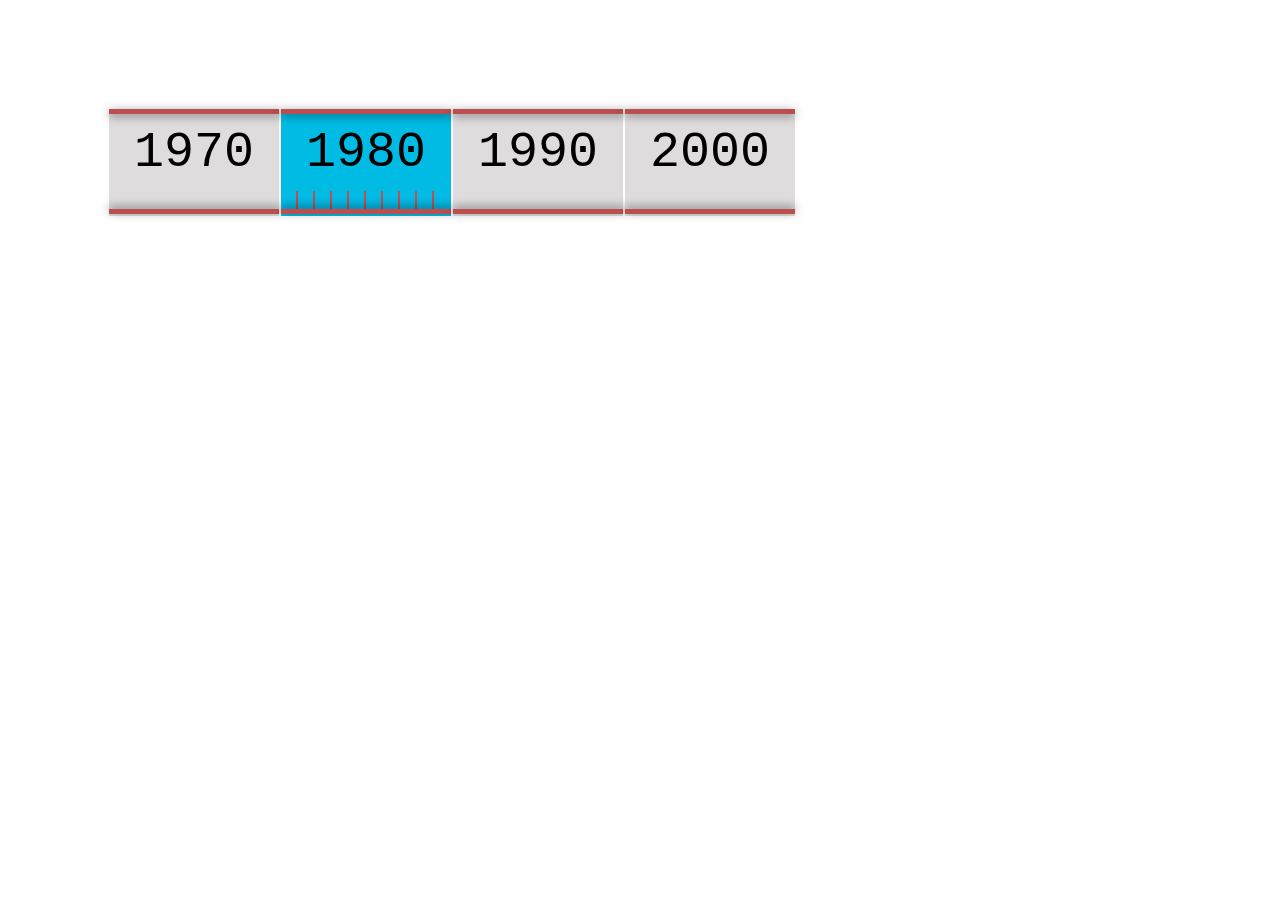
==== html/decade-ruler/decade-ruler.html @ 003e4414 "first version 'almost' pure css" ====
<!DOCTYPE html>
<html>
  <head>
    <title>Decade Ruler</title>
    <link rel="stylesheet" href="decade-ruler.css">
   </head>
  <body>
<table cellspacing="0">
  <tr>
    <td>
      <div class="decade-button">
        <div class="decade-btn-border"></div>
        <div class="decade-button-text">1970</div>
        <div class="decade-btn-ruler"></div>
        <div class="decade-btn-border-bottom"></div>
      </div>
    </td>
    <td>
      <div class="decade-button-selected">
        <div class="decade-btn-border"></div>
        <div class="decade-button-text">1980</div>
        <div class="decade-btn-ruler-selected"></div>
      <div class="decade-btn-border-bottom"></div>
    </td>
    <td>
      <div class="decade-button">
        <div class="decade-btn-border"></div>
        <div class="decade-button-text">1990</div>
        <div class="decade-btn-ruler"></div>
      <div class="decade-btn-border-bottom"></div>
    </td>
    <td>
      <div class="decade-button">
        <div class="decade-btn-border"></div>
        <div class="decade-button-text">2000</div>
        <div class="decade-btn-ruler"></div>
      <div class="decade-btn-border-bottom"></div>
    </td>
</tr>
</table>
</div>
  </body>
</html>
---- html/decade-ruler/decade-ruler.css ----
body {
  font-family: 'Lucida Grande', 'Helvetica Neue', Helvetica, Arial, sans-serif;
  padding: 100px;
  font-size: 13px;
}

table {
  border-collapse: collapse;
  border-spacing: 0;
}

.decade-button {
  background: #dfdcdd;  
  width: 170px;
  height: 107px;
}

.decade-button-selected {
  background: #00BBE4;  
  width: 170px;
  height: 107px;
}

.decade-button-text {
  padding: 10px;
  text-align: center;
  vertical-align: center;
  font-family: Rockwell, "Courier New", Courier, Georgia,
                 Times, "Times New Roman", serif;
  font-size: 50px;
}

.decade-btn-border {
  background: #BB4F50;
  width: 170px;
  height: 5px;
  -webkit-box-shadow: 0px 2px 10px rgba(0, 0, 0, 0.50);
  -moz-box-shadow:    0px 2px 10px rgba(0, 0, 0, 0.50);
  box-shadow:         0px 2px 10px rgba(0, 0, 0, 0.50);
}

.decade-btn-border-bottom {
  background: #BB4F50;
  width: 170px;
  height: 5px;
  -webkit-box-shadow: 0px -2px 10px rgba(0, 0, 0, 0.50);
  -moz-box-shadow:    0px -2px 10px rgba(0, 0, 0, 0.50);
  box-shadow:         0px -2px 10px rgba(0, 0, 0, 0.50);
}

.decade-btn-ruler {
  background-image:url(line.png);
  vertical-align:text-bottom;
  width: 168px;
  height: 18px;
  background-repeat:repeat-x;
}

.decade-btn-ruler-selected {
  background-image: url(line-selected.png);
  vertical-align:text-bottom;
  width: 168px;
  height: 18px;
  background-repeat:repeat-x;
}

.decade-btn-ruler-line {
  background: linear-gradient(left, #dfdcdd 50%, #BB4F50 50%);
  background: -webkit-gradient(left, #dfdcdd 50%, #BB4F50 50%);
  width: 10px;
  height: 18px;
  float: right;
}


.decade-button-text {
  padding: 10px;
  text-align: center;
  vertical-align: center;
  font-family: Rockwell, "Courier New", Courier, Georgia,
                 Times, "Times New Roman", serif;
  font-size: 50px;
}

.decade-btn-border {
  background: #BB4F50;
  width: 170px;
  height: 5px;
  -webkit-box-shadow: 0px 2px 10px rgba(0, 0, 0, 0.50);
  -moz-box-shadow:    0px 2px 10px rgba(0, 0, 0, 0.50);
  box-shadow:         0px 2px 10px rgba(0, 0, 0, 0.50);
}

.decade-btn-border-bottom {
  background: #BB4F50;
  width: 170px;
  height: 5px;
  -webkit-box-shadow: 0px -2px 10px rgba(0, 0, 0, 0.50);
  -moz-box-shadow:    0px -2px 10px rgba(0, 0, 0, 0.50);
  box-shadow:         0px -2px 10px rgba(0, 0, 0, 0.50);
}

.decade-btn-ruler {
  background-image: url(https://dl.dropboxusercontent.com/u/2797542/reminiscens/line-24.png);
  vertical-align:text-bottom;
  width: 168px;
  height: 18px;
  background-repeat:repeat-x;
}

.decade-btn-ruler-line {
  background: linear-gradient(left, #dfdcdd 50%, #BB4F50 50%);
  background: -webkit-gradient(left, #dfdcdd 50%, #BB4F50 50%);
  width: 10px;
  height: 18px;
  float: right;
}
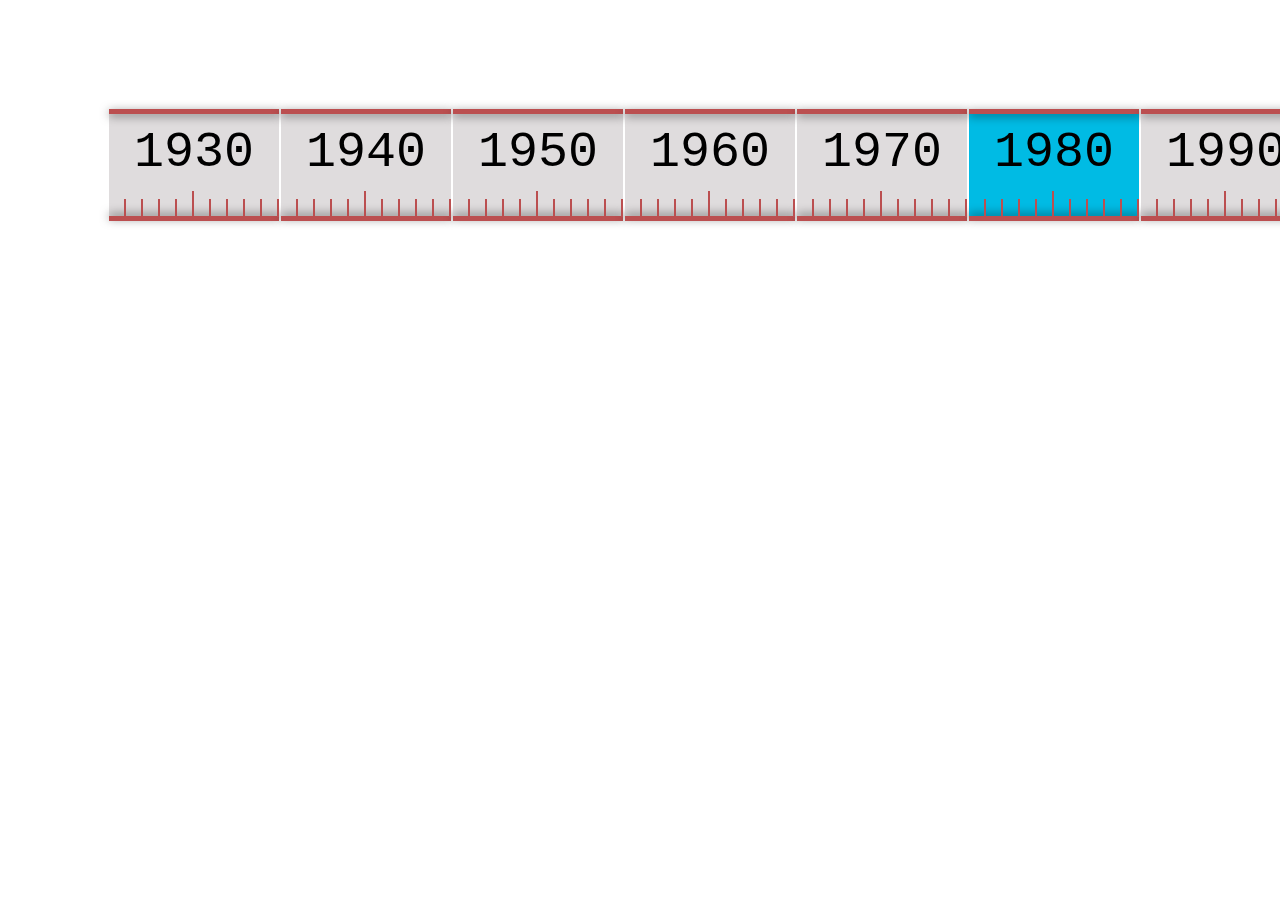
==== commit a6ba673c: "now purely css, although not optimal yet, need reutilization" ====
--- a/html/decade-ruler/decade-ruler.html
+++ b/html/decade-ruler/decade-ruler.html
@@ -10,8 +10,81 @@
     <td>
       <div class="decade-button">
         <div class="decade-btn-border"></div>
+        <div class="decade-button-text">1930</div>
+        <div class="decade-btn-ruler-line1"></div>
+        <div class="decade-btn-ruler-line2"></div>
+        <div class="decade-btn-ruler-line3"></div>
+        <div class="decade-btn-ruler-line4"></div>
+        <div class="decade-btn-ruler-line5"></div>
+        <div class="decade-btn-ruler-line6"></div>
+        <div class="decade-btn-ruler-line7"></div>
+        <div class="decade-btn-ruler-line8"></div>
+        <div class="decade-btn-ruler-line9"></div>
+        <div class="decade-btn-ruler-line10"></div>
+      <div class="decade-btn-border-bottom"></div>
+    </td>
+    <td>
+      <div class="decade-button">
+        <div class="decade-btn-border"></div>
+        <div class="decade-button-text">1940</div>
+        <div class="decade-btn-ruler-line1"></div>
+        <div class="decade-btn-ruler-line2"></div>
+        <div class="decade-btn-ruler-line3"></div>
+        <div class="decade-btn-ruler-line4"></div>
+        <div class="decade-btn-ruler-line5"></div>
+        <div class="decade-btn-ruler-line6"></div>
+        <div class="decade-btn-ruler-line7"></div>
+        <div class="decade-btn-ruler-line8"></div>
+        <div class="decade-btn-ruler-line9"></div>
+        <div class="decade-btn-ruler-line10"></div>
+      <div class="decade-btn-border-bottom"></div>
+    </td>
+    <td>
+      <div class="decade-button">
+        <div class="decade-btn-border"></div>
+        <div class="decade-button-text">1950</div>
+        <div class="decade-btn-ruler-line1"></div>
+        <div class="decade-btn-ruler-line2"></div>
+        <div class="decade-btn-ruler-line3"></div>
+        <div class="decade-btn-ruler-line4"></div>
+        <div class="decade-btn-ruler-line5"></div>
+        <div class="decade-btn-ruler-line6"></div>
+        <div class="decade-btn-ruler-line7"></div>
+        <div class="decade-btn-ruler-line8"></div>
+        <div class="decade-btn-ruler-line9"></div>
+        <div class="decade-btn-ruler-line10"></div>
+      <div class="decade-btn-border-bottom"></div>
+    </td>
+    <td>
+      <div class="decade-button">
+        <div class="decade-btn-border"></div>
+        <div class="decade-button-text">1960</div>
+        <div class="decade-btn-ruler-line1"></div>
+        <div class="decade-btn-ruler-line2"></div>
+        <div class="decade-btn-ruler-line3"></div>
+        <div class="decade-btn-ruler-line4"></div>
+        <div class="decade-btn-ruler-line5"></div>
+        <div class="decade-btn-ruler-line6"></div>
+        <div class="decade-btn-ruler-line7"></div>
+        <div class="decade-btn-ruler-line8"></div>
+        <div class="decade-btn-ruler-line9"></div>
+        <div class="decade-btn-ruler-line10"></div>
+      <div class="decade-btn-border-bottom"></div>
+    </td>
+    <td>
+      <div class="decade-button">
+        <div class="decade-btn-border"></div>
         <div class="decade-button-text">1970</div>
-        <div class="decade-btn-ruler"></div>
+        <div class="decade-btn-ruler-line1"></div>
+        <div class="decade-btn-ruler-line2"></div>
+        <div class="decade-btn-ruler-line3"></div>
+        <div class="decade-btn-ruler-line4"></div>
+        <div class="decade-btn-ruler-line5"></div>
+        <div class="decade-btn-ruler-line6"></div>
+        <div class="decade-btn-ruler-line7"></div>
+        <div class="decade-btn-ruler-line8"></div>
+        <div class="decade-btn-ruler-line9"></div>
+        <div class="decade-btn-ruler-line10"></div>
         <div class="decade-btn-border-bottom"></div>
       </div>
     </td>
@@ -19,25 +92,50 @@
       <div class="decade-button-selected">
         <div class="decade-btn-border"></div>
         <div class="decade-button-text">1980</div>
-        <div class="decade-btn-ruler-selected"></div>
+        <div class="decade-btn-ruler-line1"></div>
+        <div class="decade-btn-ruler-line2"></div>
+        <div class="decade-btn-ruler-line3"></div>
+        <div class="decade-btn-ruler-line4"></div>
+        <div class="decade-btn-ruler-line5"></div>
+        <div class="decade-btn-ruler-line6"></div>
+        <div class="decade-btn-ruler-line7"></div>
+        <div class="decade-btn-ruler-line8"></div>
+        <div class="decade-btn-ruler-line9"></div>
+        <div class="decade-btn-ruler-line10"></div>
       <div class="decade-btn-border-bottom"></div>
     </td>
     <td>
       <div class="decade-button">
         <div class="decade-btn-border"></div>
         <div class="decade-button-text">1990</div>
-        <div class="decade-btn-ruler"></div>
+        <div class="decade-btn-ruler-line1"></div>
+        <div class="decade-btn-ruler-line2"></div>
+        <div class="decade-btn-ruler-line3"></div>
+        <div class="decade-btn-ruler-line4"></div>
+        <div class="decade-btn-ruler-line5"></div>
+        <div class="decade-btn-ruler-line6"></div>
+        <div class="decade-btn-ruler-line7"></div>
+        <div class="decade-btn-ruler-line8"></div>
+        <div class="decade-btn-ruler-line9"></div>
+        <div class="decade-btn-ruler-line10"></div>
       <div class="decade-btn-border-bottom"></div>
     </td>
     <td>
       <div class="decade-button">
         <div class="decade-btn-border"></div>
         <div class="decade-button-text">2000</div>
-        <div class="decade-btn-ruler"></div>
+        <div class="decade-btn-ruler-line1"></div>
+        <div class="decade-btn-ruler-line2"></div>
+        <div class="decade-btn-ruler-line3"></div>
+        <div class="decade-btn-ruler-line4"></div>
+        <div class="decade-btn-ruler-line5"></div>
+        <div class="decade-btn-ruler-line6"></div>
+        <div class="decade-btn-ruler-line7"></div>
+        <div class="decade-btn-ruler-line8"></div>
+        <div class="decade-btn-ruler-line9"></div>
+        <div class="decade-btn-ruler-line10"></div>
       <div class="decade-btn-border-bottom"></div>
     </td>
 </tr>
-</table>
-</div>
   </body>
 </html>--- a/html/decade-ruler/decade-ruler.css
+++ b/html/decade-ruler/decade-ruler.css
@@ -12,19 +12,21 @@
 .decade-button {
   background: #dfdcdd;  
   width: 170px;
-  height: 107px;
+  height: 112px;
+  position:relative;
 }
 
 .decade-button-selected {
   background: #00BBE4;  
   width: 170px;
-  height: 107px;
+  height: 112px;
+  position:relative;
 }
 
 .decade-button-text {
   padding: 10px;
   text-align: center;
-  vertical-align: center;
+  vertical-align: middle;
   font-family: Rockwell, "Courier New", Courier, Georgia,
                  Times, "Times New Roman", serif;
   font-size: 50px;
@@ -46,72 +48,106 @@
   -webkit-box-shadow: 0px -2px 10px rgba(0, 0, 0, 0.50);
   -moz-box-shadow:    0px -2px 10px rgba(0, 0, 0, 0.50);
   box-shadow:         0px -2px 10px rgba(0, 0, 0, 0.50);
+  position:absolute;
+  top:107px;
 }
 
-.decade-btn-ruler {
-  background-image:url(line.png);
-  vertical-align:text-bottom;
-  width: 168px;
+.decade-btn-ruler-line1 {
+  background: #BB4F50;
+  width: 2px;
   height: 18px;
-  background-repeat:repeat-x;
+  position:absolute;
+  z-index:5;
+  top:90px;
+  left:15px;
 }
 
-.decade-btn-ruler-selected {
-  background-image: url(line-selected.png);
-  vertical-align:text-bottom;
-  width: 168px;
+.decade-btn-ruler-line2 {
+  background: #BB4F50;
+  width: 2px;
   height: 18px;
-  background-repeat:repeat-x;
+  position:absolute;
+  z-index:5;
+  top:90px;
+  left:32px;
 }
 
-.decade-btn-ruler-line {
-  background: linear-gradient(left, #dfdcdd 50%, #BB4F50 50%);
-  background: -webkit-gradient(left, #dfdcdd 50%, #BB4F50 50%);
-  width: 10px;
+.decade-btn-ruler-line3 {
+  background: #BB4F50;
+  width: 2px;
   height: 18px;
-  float: right;
+  position:absolute;
+  z-index:5;
+  top:90px;
+  left:49px;
 }
 
-
-.decade-button-text {
-  padding: 10px;
-  text-align: center;
-  vertical-align: center;
-  font-family: Rockwell, "Courier New", Courier, Georgia,
-                 Times, "Times New Roman", serif;
-  font-size: 50px;
+.decade-btn-ruler-line4 {
+  background: #BB4F50;
+  width: 2px;
+  height: 18px;
+  position:absolute;
+  z-index:5;
+  top:90px;
+  left:66px;
 }
 
-.decade-btn-border {
+.decade-btn-ruler-line5 {
   background: #BB4F50;
-  width: 170px;
-  height: 5px;
-  -webkit-box-shadow: 0px 2px 10px rgba(0, 0, 0, 0.50);
-  -moz-box-shadow:    0px 2px 10px rgba(0, 0, 0, 0.50);
-  box-shadow:         0px 2px 10px rgba(0, 0, 0, 0.50);
+  width: 2px;
+  height: 26px;
+  position:absolute;
+  z-index:5;
+  top:82px;
+  left:83px;
 }
 
-.decade-btn-border-bottom {
+.decade-btn-ruler-line6 {
   background: #BB4F50;
-  width: 170px;
-  height: 5px;
-  -webkit-box-shadow: 0px -2px 10px rgba(0, 0, 0, 0.50);
-  -moz-box-shadow:    0px -2px 10px rgba(0, 0, 0, 0.50);
-  box-shadow:         0px -2px 10px rgba(0, 0, 0, 0.50);
+  width: 2px;
+  height: 18px;
+  position:absolute;
+  z-index:5;
+  top:90px;
+  left:100px;
 }
 
-.decade-btn-ruler {
-  background-image: url(https://dl.dropboxusercontent.com/u/2797542/reminiscens/line-24.png);
-  vertical-align:text-bottom;
-  width: 168px;
+.decade-btn-ruler-line7 {
+  background: #BB4F50;
+  width: 2px;
   height: 18px;
-  background-repeat:repeat-x;
+  position:absolute;
+  z-index:5;
+  top:90px;
+  left:117px;
 }
 
-.decade-btn-ruler-line {
-  background: linear-gradient(left, #dfdcdd 50%, #BB4F50 50%);
-  background: -webkit-gradient(left, #dfdcdd 50%, #BB4F50 50%);
-  width: 10px;
+.decade-btn-ruler-line8 {
+  background: #BB4F50;
+  width: 2px;
   height: 18px;
-  float: right;
+  position:absolute;
+  z-index:5;
+  top:90px;
+  left:134px;
 }
+
+.decade-btn-ruler-line9 {
+  background: #BB4F50;
+  width: 2px;
+  height: 18px;
+  position:absolute;
+  z-index:5;
+  top:90px;
+  left:151px;
+}
+
+.decade-btn-ruler-line10 {
+  background: #BB4F50;
+  width: 2px;
+  height: 18px;
+  position:absolute;
+  z-index:5;
+  top:90px;
+  left:168px;
+}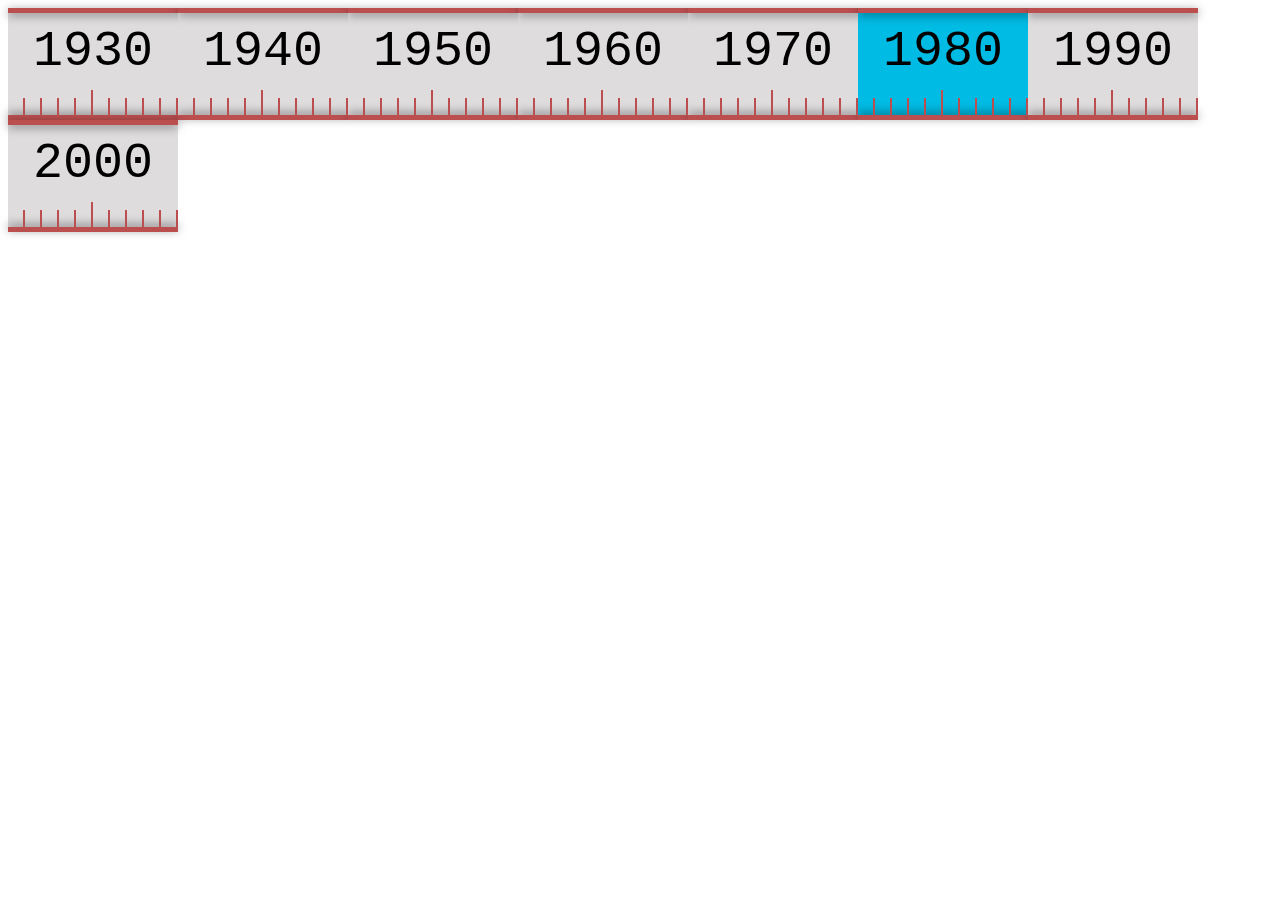
==== commit dfc2b9e4: "eliminated table" ====
--- a/html/decade-ruler/decade-ruler.html
+++ b/html/decade-ruler/decade-ruler.html
@@ -5,9 +5,7 @@
     <link rel="stylesheet" href="decade-ruler.css">
    </head>
   <body>
-<table cellspacing="0">
-  <tr>
-    <td>
+    <div class="container">
       <div class="decade-button">
         <div class="decade-btn-border"></div>
         <div class="decade-button-text">1930</div>
@@ -21,9 +19,8 @@
         <div class="decade-btn-ruler-line8"></div>
         <div class="decade-btn-ruler-line9"></div>
         <div class="decade-btn-ruler-line10"></div>
-      <div class="decade-btn-border-bottom"></div>
-    </td>
-    <td>
+        <div class="decade-btn-border-bottom"></div>
+      </div>
       <div class="decade-button">
         <div class="decade-btn-border"></div>
         <div class="decade-button-text">1940</div>
@@ -37,9 +34,8 @@
         <div class="decade-btn-ruler-line8"></div>
         <div class="decade-btn-ruler-line9"></div>
         <div class="decade-btn-ruler-line10"></div>
-      <div class="decade-btn-border-bottom"></div>
-    </td>
-    <td>
+       <div class="decade-btn-border-bottom"></div>
+      </div>
       <div class="decade-button">
         <div class="decade-btn-border"></div>
         <div class="decade-button-text">1950</div>
@@ -53,9 +49,8 @@
         <div class="decade-btn-ruler-line8"></div>
         <div class="decade-btn-ruler-line9"></div>
         <div class="decade-btn-ruler-line10"></div>
-      <div class="decade-btn-border-bottom"></div>
-    </td>
-    <td>
+        <div class="decade-btn-border-bottom"></div>
+      </div>
       <div class="decade-button">
         <div class="decade-btn-border"></div>
         <div class="decade-button-text">1960</div>
@@ -69,9 +64,8 @@
         <div class="decade-btn-ruler-line8"></div>
         <div class="decade-btn-ruler-line9"></div>
         <div class="decade-btn-ruler-line10"></div>
-      <div class="decade-btn-border-bottom"></div>
-    </td>
-    <td>
+        <div class="decade-btn-border-bottom"></div>
+      </div>
       <div class="decade-button">
         <div class="decade-btn-border"></div>
         <div class="decade-button-text">1970</div>
@@ -87,8 +81,6 @@
         <div class="decade-btn-ruler-line10"></div>
         <div class="decade-btn-border-bottom"></div>
       </div>
-    </td>
-    <td>
       <div class="decade-button-selected">
         <div class="decade-btn-border"></div>
         <div class="decade-button-text">1980</div>
@@ -102,9 +94,8 @@
         <div class="decade-btn-ruler-line8"></div>
         <div class="decade-btn-ruler-line9"></div>
         <div class="decade-btn-ruler-line10"></div>
-      <div class="decade-btn-border-bottom"></div>
-    </td>
-    <td>
+        <div class="decade-btn-border-bottom"></div>
+      </div>
       <div class="decade-button">
         <div class="decade-btn-border"></div>
         <div class="decade-button-text">1990</div>
@@ -118,9 +109,8 @@
         <div class="decade-btn-ruler-line8"></div>
         <div class="decade-btn-ruler-line9"></div>
         <div class="decade-btn-ruler-line10"></div>
-      <div class="decade-btn-border-bottom"></div>
-    </td>
-    <td>
+        <div class="decade-btn-border-bottom"></div>
+      </div>
       <div class="decade-button">
         <div class="decade-btn-border"></div>
         <div class="decade-button-text">2000</div>
@@ -134,8 +124,8 @@
         <div class="decade-btn-ruler-line8"></div>
         <div class="decade-btn-ruler-line9"></div>
         <div class="decade-btn-ruler-line10"></div>
-      <div class="decade-btn-border-bottom"></div>
-    </td>
-</tr>
+        <div class="decade-btn-border-bottom"></div>
+      </div>
+    </div>
   </body>
 </html>--- a/html/decade-ruler/decade-ruler.css
+++ b/html/decade-ruler/decade-ruler.css
@@ -1,12 +1,12 @@
 body {
   font-family: 'Lucida Grande', 'Helvetica Neue', Helvetica, Arial, sans-serif;
-  padding: 100px;
   font-size: 13px;
 }
 
-table {
-  border-collapse: collapse;
-  border-spacing: 0;
+.container {
+    position:absolute;
+    width:1200px;
+    height:112px;
 }
 
 .decade-button {
@@ -14,6 +14,7 @@
   width: 170px;
   height: 112px;
   position:relative;
+  float:left;
 }
 
 .decade-button-selected {
@@ -21,6 +22,7 @@
   width: 170px;
   height: 112px;
   position:relative;
+  float:left;
 }
 
 .decade-button-text {
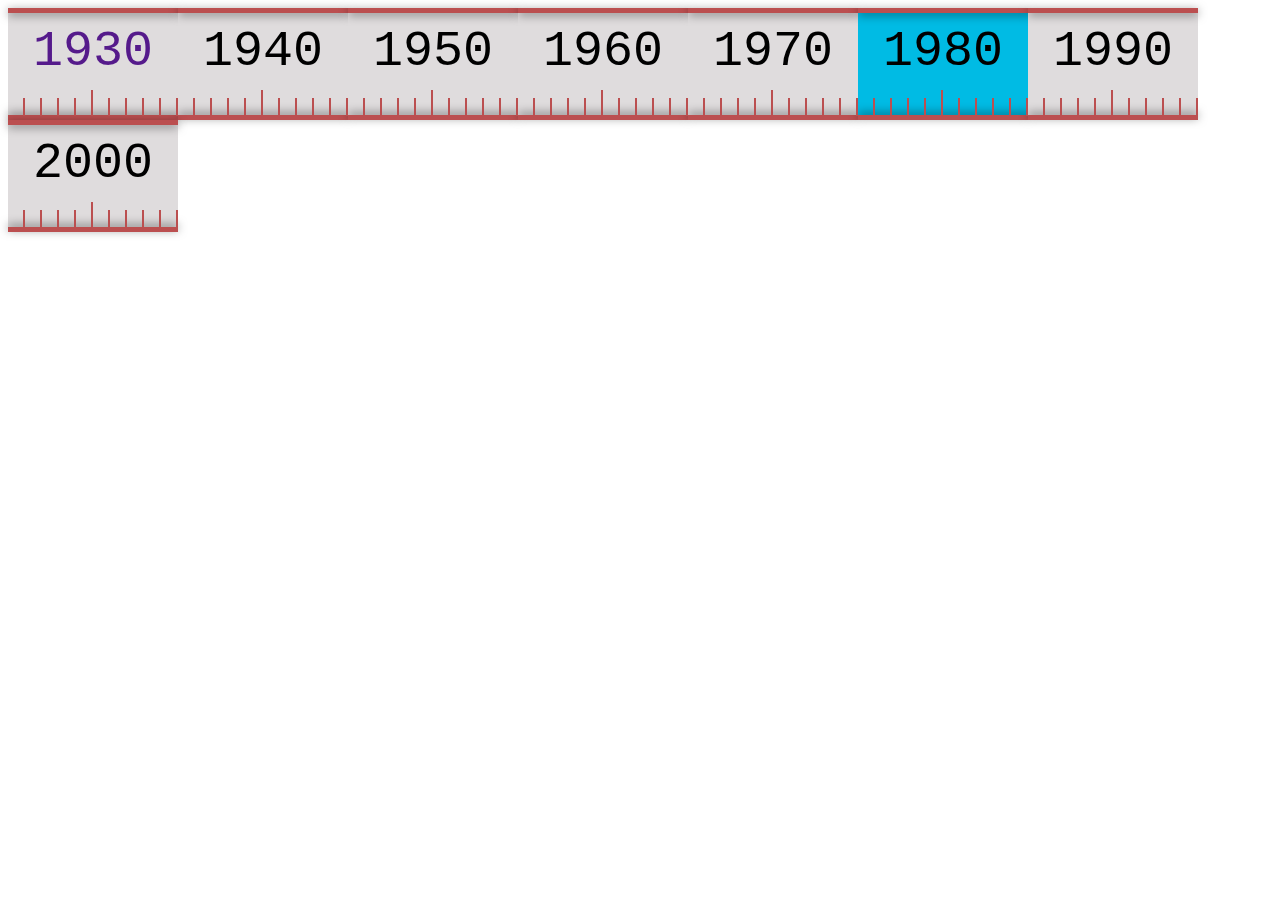
==== commit ccbd674b: "script playing" ====
--- a/html/decade-ruler/decade-ruler.html
+++ b/html/decade-ruler/decade-ruler.html
@@ -6,6 +6,7 @@
    </head>
   <body>
     <div class="container">
+      <a href=""> 
       <div class="decade-button">
         <div class="decade-btn-border"></div>
         <div class="decade-button-text">1930</div>
@@ -21,6 +22,7 @@
         <div class="decade-btn-ruler-line10"></div>
         <div class="decade-btn-border-bottom"></div>
       </div>
+      </a>
       <div class="decade-button">
         <div class="decade-btn-border"></div>
         <div class="decade-button-text">1940</div>
